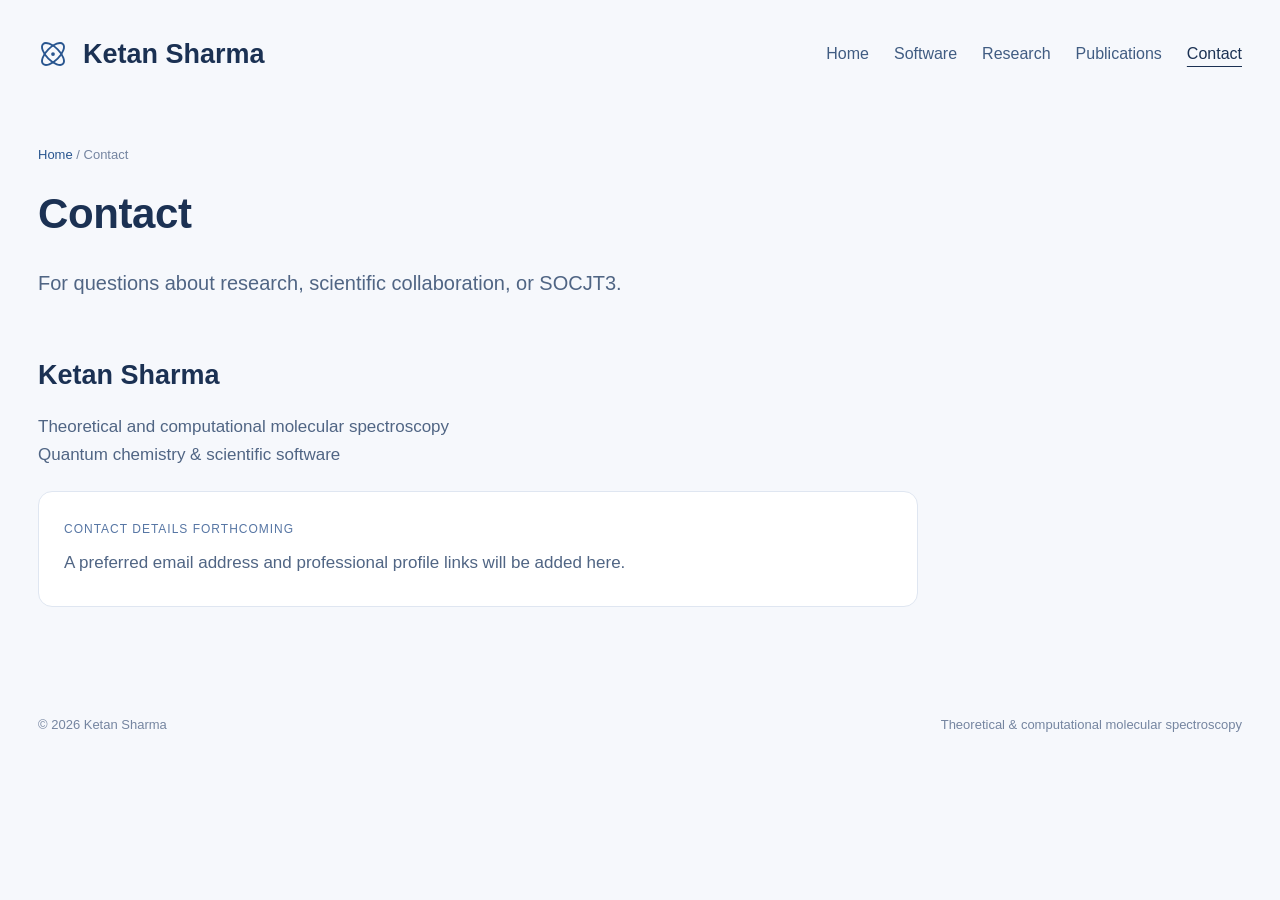
==== contact/index.html @ c46a259d "Add files via upload" ====
<!doctype html><html lang="en"><head><meta charset="utf-8"><meta name="viewport" content="width=device-width,initial-scale=1"><meta name="description" content="Ketan Sharma — theoretical and computational molecular spectroscopy, quantum chemistry, and scientific software."><title>Contact | Ketan Sharma</title><link rel="stylesheet" href="/style.css"></head><body><header><a class="brand" href="/"><svg viewBox="0 0 32 32" width="30" height="30" fill="none" stroke="currentColor" stroke-width="2" aria-hidden="true"><ellipse cx="16" cy="16" rx="7" ry="15" transform="rotate(45 16 16)"/><ellipse cx="16" cy="16" rx="7" ry="15" transform="rotate(-45 16 16)"/><circle cx="16" cy="16" r="2" fill="currentColor" stroke="none"/></svg><span>Ketan Sharma</span></a><nav id="main-nav" aria-label="Main navigation"><a class="" href="/">Home</a><a class="" href="/software/">Software</a><a class="" href="/research/">Research</a><a class="" href="/publications/">Publications</a><a class="active" href="/contact/">Contact</a></nav></header><main><div class="page-head"><div class="crumb"><a href="/">Home</a> / Contact</div><h1>Contact</h1><p class="intro">For questions about research, scientific collaboration, or SOCJT3.</p></div><div class="body-copy"><h2>Ketan Sharma</h2><p>Theoretical and computational molecular spectroscopy<br>Quantum chemistry & scientific software</p><div class="notice"><span class="tag">Contact details forthcoming</span><p>A preferred email address and professional profile links will be added here.</p></div></div></main><footer><span>© 2026 Ketan Sharma</span><span>Theoretical & computational molecular spectroscopy</span></footer></body></html>
---- style.css ----
/* Shared stylesheet. No framework, external font, or JavaScript required. */
:root{color-scheme:light;--bg:#f6f8fc;--ink:#1b3153;--text:#506584;--blue:#28558f;--border:#dfe6f1}*{box-sizing:border-box}body{margin:0;background:var(--bg);color:var(--ink);font:17px/1.65 -apple-system,BlinkMacSystemFont,"Segoe UI",Arial,sans-serif}a{color:var(--blue);text-decoration:none}a:hover{text-decoration:underline}header{max-width:1320px;margin:auto;padding:32px 38px;display:flex;align-items:center;justify-content:space-between;gap:30px}.brand{display:flex;align-items:center;gap:15px;font-size:27px;font-weight:650;color:var(--ink);white-space:nowrap}.brand svg{color:var(--blue)}.brand:hover{text-decoration:none}header nav{display:flex;flex-wrap:wrap;gap:25px;font-size:16px}header nav a{color:#405c82}header nav a.active{color:var(--ink);text-decoration:underline;text-underline-offset:7px}main{max-width:1320px;margin:auto;padding:0 38px 55px}.hero{padding:53px 0 49px}.eyebrow{font-size:18px;font-weight:500;letter-spacing:.5px;text-transform:uppercase;color:#5776a4;margin:0 0 22px}h1{font-size:42px;line-height:1.2;margin:24px 0 28px;letter-spacing:-.4px}h2{font-size:27px;font-weight:500;line-height:1.4;margin:24px 0 18px}h3{font-size:24px;font-weight:500;line-height:1.4;margin:12px 0}p{color:var(--text);margin:16px 0}.hero h2{font-size:28px;color:#375277;margin:0 0 23px}.intro{font-size:22px;line-height:1.6;margin:0 0 20px}.actions{display:flex;gap:14px;flex-wrap:wrap;margin-top:23px}.button{display:inline-flex;align-items:center;justify-content:center;gap:13px;font-size:19px;letter-spacing:.2px;border:1.5px solid var(--blue);border-radius:12px;background:var(--blue);color:#fff;padding:15px 22px}.button:hover{background:#204677;text-decoration:none}.button.secondary{background:transparent;color:var(--blue);border-color:#a6bad5}.button.secondary:hover{background:#eaf0f9}.cards{display:grid;grid-template-columns:1fr 1fr;gap:16px}.card{padding:23px 22px;background:#fff;border:1.5px solid var(--border);border-radius:19px;color:var(--ink)}.card:hover{text-decoration:none;border-color:#9fb4d1}.card svg{display:block;width:27px;height:27px;fill:none;stroke:var(--blue);stroke-width:2;stroke-linecap:round;stroke-linejoin:round;margin-bottom:18px}.card p{font-size:18px;margin:13px 0 0}.status{display:block;font-size:12px;color:#7585a0;margin-top:12px}.home-about{margin-top:45px;padding-top:22px;border-top:1px solid var(--border)}.home-about p{max-width:840px}.text-links{display:flex;gap:26px;flex-wrap:wrap;margin-top:20px;font-size:16px}footer{max-width:1320px;margin:auto;padding:22px 38px 30px;display:flex;justify-content:space-between;gap:20px;color:#7585a0;font-size:13px}.page-head{padding:35px 0 14px}.crumb{font-size:13px;color:#7585a0}.page-head .intro{font-size:20px;max-width:950px}.subnav{display:flex;flex-wrap:wrap;gap:26px;border-bottom:1px solid var(--border);margin:10px 0 32px}.subnav a{padding:12px 0}.subnav a.active{border-bottom:2px solid var(--blue)}.body-copy{max-width:880px}.body-copy h2{font-weight:600}.body-copy li{color:var(--text);margin:8px 0}.notice{background:white;border:1px solid var(--border);border-radius:14px;padding:22px 25px;margin:22px 0 30px}.notice p{margin:7px 0}.tag,.number{font-size:12px;letter-spacing:1px;text-transform:uppercase;color:#5776a4}.list-row{display:flex;justify-content:space-between;align-items:center;padding:27px;margin:18px 0;background:white;border:1px solid var(--border);border-radius:16px;color:var(--ink);gap:20px}.list-row:hover{text-decoration:none;border-color:#9fb4d1}.list-row p{margin:8px 0 0}.arrow{font-size:25px;color:var(--blue)}.link{color:var(--blue)}.topic{border-bottom:1px solid var(--border);padding:24px 0}.topic:last-child{border-bottom:0}:focus-visible{outline:3px solid #7397c5;outline-offset:5px}@media(max-width:850px){header{align-items:flex-start;flex-direction:column;gap:17px;padding:25px 24px}header nav{gap:20px}main{padding:0 24px 35px}.hero{padding-top:32px}h1{font-size:36px}.hero h2{font-size:24px}.intro{font-size:19px}.cards{grid-template-columns:1fr}.eyebrow{font-size:15px}.button{font-size:17px}.home-about{margin-top:32px}footer{padding:20px 24px;flex-direction:column;gap:5px}}@media(prefers-reduced-motion:no-preference){a{transition:background-color .15s,border-color .15s}}
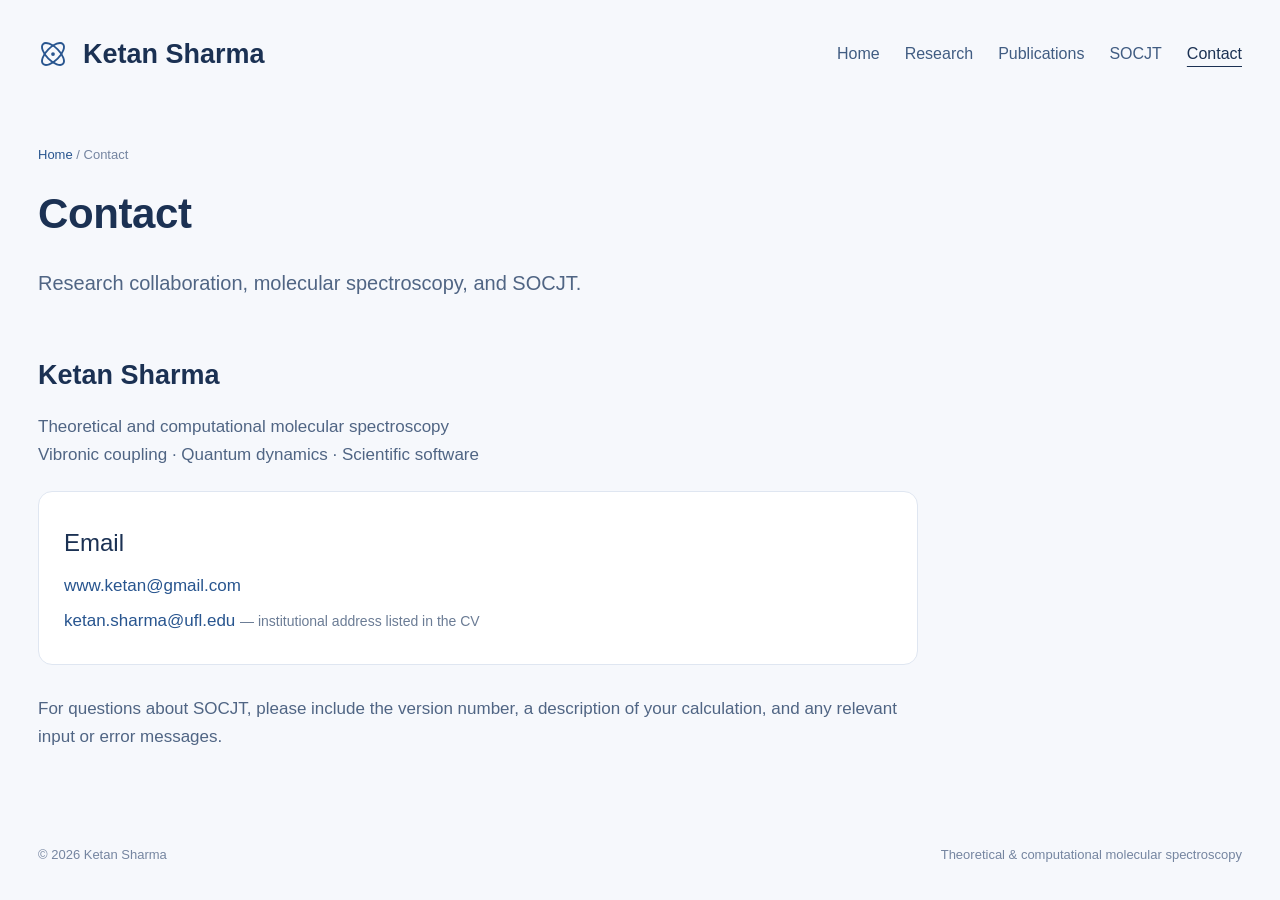
==== commit 7cafab06: "Add files via upload" ====
--- a/contact/index.html
+++ b/contact/index.html
@@ -1 +1,27 @@
-<!doctype html><html lang="en"><head><meta charset="utf-8"><meta name="viewport" content="width=device-width,initial-scale=1"><meta name="description" content="Ketan Sharma — theoretical and computational molecular spectroscopy, quantum chemistry, and scientific software."><title>Contact | Ketan Sharma</title><link rel="stylesheet" href="/style.css"></head><body><header><a class="brand" href="/"><svg viewBox="0 0 32 32" width="30" height="30" fill="none" stroke="currentColor" stroke-width="2" aria-hidden="true"><ellipse cx="16" cy="16" rx="7" ry="15" transform="rotate(45 16 16)"/><ellipse cx="16" cy="16" rx="7" ry="15" transform="rotate(-45 16 16)"/><circle cx="16" cy="16" r="2" fill="currentColor" stroke="none"/></svg><span>Ketan Sharma</span></a><nav id="main-nav" aria-label="Main navigation"><a class="" href="/">Home</a><a class="" href="/software/">Software</a><a class="" href="/research/">Research</a><a class="" href="/publications/">Publications</a><a class="active" href="/contact/">Contact</a></nav></header><main><div class="page-head"><div class="crumb"><a href="/">Home</a> / Contact</div><h1>Contact</h1><p class="intro">For questions about research, scientific collaboration, or SOCJT3.</p></div><div class="body-copy"><h2>Ketan Sharma</h2><p>Theoretical and computational molecular spectroscopy<br>Quantum chemistry & scientific software</p><div class="notice"><span class="tag">Contact details forthcoming</span><p>A preferred email address and professional profile links will be added here.</p></div></div></main><footer><span>© 2026 Ketan Sharma</span><span>Theoretical & computational molecular spectroscopy</span></footer></body></html>+<!doctype html><html lang="en">
+<head><meta charset="utf-8"><meta name="viewport" content="width=device-width,initial-scale=1"><meta name="description" content="Ketan Sharma — theoretical and computational molecular spectroscopy, quantum chemistry, and scientific software."><title>Contact | Ketan Sharma</title><link rel="stylesheet" href="/style.css?v=20261024-3">
+</head>
+<body>
+<header><a class="brand" href="/"><svg viewBox="0 0 32 32" width="30" height="30" fill="none" stroke="currentColor" stroke-width="2" aria-hidden="true"><ellipse cx="16" cy="16" rx="7" ry="15" transform="rotate(45 16 16)"/><ellipse cx="16" cy="16" rx="7" ry="15" transform="rotate(-45 16 16)"/><circle cx="16" cy="16" r="2" fill="currentColor" stroke="none"/></svg><span>Ketan Sharma</span></a>
+<nav id="main-nav" aria-label="Main navigation"><a href="/">Home</a><a href="/research/">Research</a><a href="/publications/">Publications</a><a href="/software/socjt/">SOCJT</a><a class="active" href="/contact/" aria-current="page">Contact</a></nav>
+</header>
+<main>
+<div class="page-head">
+<div class="crumb"><a href="/">Home</a> / Contact</div>
+<h1>Contact</h1>
+<p class="intro">Research collaboration, molecular spectroscopy, and SOCJT.</p>
+</div>
+<div class="body-copy">
+<h2>Ketan Sharma</h2>
+<p>Theoretical and computational molecular spectroscopy<br>Vibronic coupling · Quantum dynamics · Scientific software</p>
+<div class="notice">
+<h3>Email</h3>
+<p><a href="mailto:www.ketan@gmail.com">www.ketan@gmail.com</a></p>
+<p><a href="mailto:ketan.sharma@ufl.edu">ketan.sharma@ufl.edu</a> <span class="small-note">— institutional address listed in the CV</span></p>
+</div>
+<p>For questions about SOCJT, please include the version number, a description of your calculation, and any relevant input or error messages.</p>
+</div>
+</main>
+<footer><span>© 2026 Ketan Sharma</span><span>Theoretical & computational molecular spectroscopy</span>
+</footer>
+</body></html>
--- a/style.css
+++ b/style.css
@@ -1,2 +1,8 @@
 /* Shared stylesheet. No framework, external font, or JavaScript required. */
 :root{color-scheme:light;--bg:#f6f8fc;--ink:#1b3153;--text:#506584;--blue:#28558f;--border:#dfe6f1}*{box-sizing:border-box}body{margin:0;background:var(--bg);color:var(--ink);font:17px/1.65 -apple-system,BlinkMacSystemFont,"Segoe UI",Arial,sans-serif}a{color:var(--blue);text-decoration:none}a:hover{text-decoration:underline}header{max-width:1320px;margin:auto;padding:32px 38px;display:flex;align-items:center;justify-content:space-between;gap:30px}.brand{display:flex;align-items:center;gap:15px;font-size:27px;font-weight:650;color:var(--ink);white-space:nowrap}.brand svg{color:var(--blue)}.brand:hover{text-decoration:none}header nav{display:flex;flex-wrap:wrap;gap:25px;font-size:16px}header nav a{color:#405c82}header nav a.active{color:var(--ink);text-decoration:underline;text-underline-offset:7px}main{max-width:1320px;margin:auto;padding:0 38px 55px}.hero{padding:53px 0 49px}.eyebrow{font-size:18px;font-weight:500;letter-spacing:.5px;text-transform:uppercase;color:#5776a4;margin:0 0 22px}h1{font-size:42px;line-height:1.2;margin:24px 0 28px;letter-spacing:-.4px}h2{font-size:27px;font-weight:500;line-height:1.4;margin:24px 0 18px}h3{font-size:24px;font-weight:500;line-height:1.4;margin:12px 0}p{color:var(--text);margin:16px 0}.hero h2{font-size:28px;color:#375277;margin:0 0 23px}.intro{font-size:22px;line-height:1.6;margin:0 0 20px}.actions{display:flex;gap:14px;flex-wrap:wrap;margin-top:23px}.button{display:inline-flex;align-items:center;justify-content:center;gap:13px;font-size:19px;letter-spacing:.2px;border:1.5px solid var(--blue);border-radius:12px;background:var(--blue);color:#fff;padding:15px 22px}.button:hover{background:#204677;text-decoration:none}.button.secondary{background:transparent;color:var(--blue);border-color:#a6bad5}.button.secondary:hover{background:#eaf0f9}.cards{display:grid;grid-template-columns:1fr 1fr;gap:16px}.card{padding:23px 22px;background:#fff;border:1.5px solid var(--border);border-radius:19px;color:var(--ink)}.card:hover{text-decoration:none;border-color:#9fb4d1}.card svg{display:block;width:27px;height:27px;fill:none;stroke:var(--blue);stroke-width:2;stroke-linecap:round;stroke-linejoin:round;margin-bottom:18px}.card p{font-size:18px;margin:13px 0 0}.status{display:block;font-size:12px;color:#7585a0;margin-top:12px}.home-about{margin-top:45px;padding-top:22px;border-top:1px solid var(--border)}.home-about p{max-width:840px}.text-links{display:flex;gap:26px;flex-wrap:wrap;margin-top:20px;font-size:16px}footer{max-width:1320px;margin:auto;padding:22px 38px 30px;display:flex;justify-content:space-between;gap:20px;color:#7585a0;font-size:13px}.page-head{padding:35px 0 14px}.crumb{font-size:13px;color:#7585a0}.page-head .intro{font-size:20px;max-width:950px}.subnav{display:flex;flex-wrap:wrap;gap:26px;border-bottom:1px solid var(--border);margin:10px 0 32px}.subnav a{padding:12px 0}.subnav a.active{border-bottom:2px solid var(--blue)}.body-copy{max-width:880px}.body-copy h2{font-weight:600}.body-copy li{color:var(--text);margin:8px 0}.notice{background:white;border:1px solid var(--border);border-radius:14px;padding:22px 25px;margin:22px 0 30px}.notice p{margin:7px 0}.tag,.number{font-size:12px;letter-spacing:1px;text-transform:uppercase;color:#5776a4}.list-row{display:flex;justify-content:space-between;align-items:center;padding:27px;margin:18px 0;background:white;border:1px solid var(--border);border-radius:16px;color:var(--ink);gap:20px}.list-row:hover{text-decoration:none;border-color:#9fb4d1}.list-row p{margin:8px 0 0}.arrow{font-size:25px;color:var(--blue)}.link{color:var(--blue)}.topic{border-bottom:1px solid var(--border);padding:24px 0}.topic:last-child{border-bottom:0}:focus-visible{outline:3px solid #7397c5;outline-offset:5px}@media(max-width:850px){header{align-items:flex-start;flex-direction:column;gap:17px;padding:25px 24px}header nav{gap:20px}main{padding:0 24px 35px}.hero{padding-top:32px}h1{font-size:36px}.hero h2{font-size:24px}.intro{font-size:19px}.cards{grid-template-columns:1fr}.eyebrow{font-size:15px}.button{font-size:17px}.home-about{margin-top:32px}footer{padding:20px 24px;flex-direction:column;gap:5px}}@media(prefers-reduced-motion:no-preference){a{transition:background-color .15s,border-color .15s}}
+
+/* CV content and release metadata */
+.version{display:inline-block;vertical-align:middle;font-size:15px;font-weight:500;letter-spacing:0;border:1px solid #b9cbe3;color:var(--blue);background:#eaf0fa;border-radius:7px;padding:5px 10px;margin-left:9px;white-space:nowrap}.publication{padding:23px 0;border-bottom:1px solid var(--border)}.publication h3{font-size:21px;line-height:1.5;margin:8px 0}.publication p{font-size:15px;margin:7px 0}.doi{font-size:14px;overflow-wrap:anywhere}.section-title{margin-top:46px}.small-note{font-size:14px;color:#6b7c95}.presentations{padding-left:22px}.presentations li{margin:20px 0}.experience dt{font-weight:600;margin-top:24px}.experience dd{margin:8px 0 24px;color:var(--text)}
+
+/* Personal homepage */
+.about-hero{max-width:1000px;padding-bottom:25px}.about-hero>p:not(.eyebrow):not(.intro){max-width:900px;font-size:18px}.biography{max-width:1000px;margin-top:20px}.biography p{max-width:900px}
